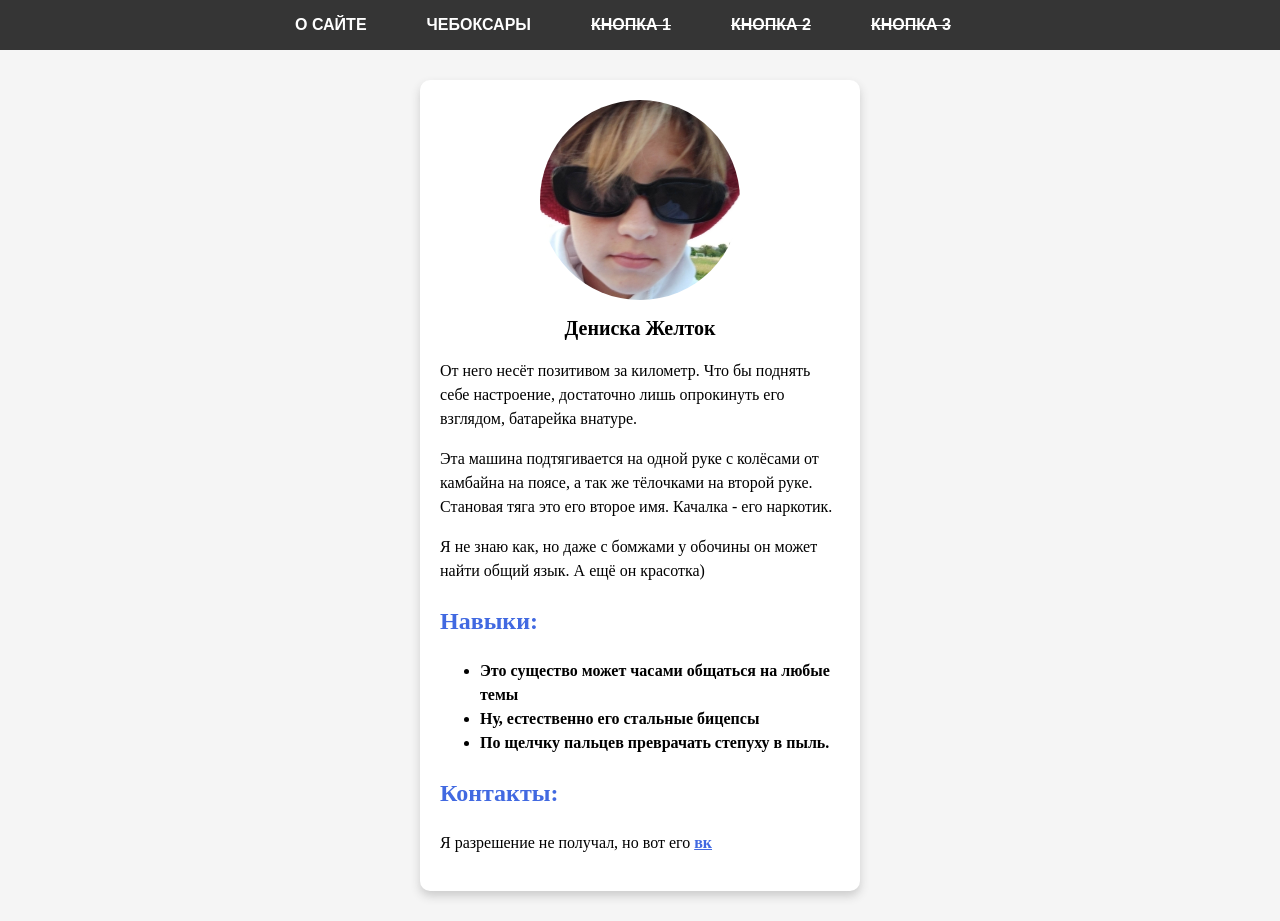
==== den.html @ 1d7c3c76 "Add files via upload" ====
<!DOCTYPE html>
<!DOCTYPE html>
<html lang="en" dir="ltr">
  <head>
    <meta charset="utf-8">
    <link rel="stylesheet" type="text/css" href="den.css">
    <title>Рецепт Яичницы</title>
  </head>
  <body link="#4169E1" vlink="#4169E1" alink="#4169E1">
  <body>

    <nav>
      <ul>
        <li><a href='siteopis.html'><b> О сайте</b></a></li>
        <li><a href='index.html'><b>Чебоксары</b></a></li>
        <li><a href=''><b><s> Кнопка 1</s></b></a></li>
        <li><a href=''><b><s> Кнопка 2</s></b></a></li>
        <li><a href=''><b><s> Кнопка 3</s></b></a></li>
      </ul>
    </nav>

    <div class="card">
      <img class="card-photo" src="den.jpg" alt="Дениска <3">
      <h1 class="card-title">Дениска Желток</h1>
    <div class="card-text">
        <p>От него несёт позитивом за километр. Что бы поднять себе настроение, достаточно лишь опрокинуть его взглядом, батарейка внатуре.<p>Эта машина подтягивается на одной руке с колёсами от камбайна на поясе, а так же тёлочками на второй руке. Становая тяга это его второе имя. Качалка - его наркотик.</p>
        <p>Я не знаю как, но даже с бомжами у обочины он может найти общий язык. А ещё он красотка)</p>
        <h2 style="color: #4169E1"> Навыки: </h2>
        <ul>
          <li><b>Это существо может часами общаться на любые темы</b></li>
          <li><b>Ну, естественно его стальные бицепсы</b></li>
          <li><b>По щелчку пальцев преврачать степуху в пыль.</b></li>
        </ul>
        <h2 style="color: #4169E1">Контакты: </h2>
        <p>Я разрешение не получал, но вот его <b><a href="https://vk.com/denisich17" target="_blank">вк</a></b></p>

  </body>
---- den.css ----
body {
  margin: 0;
    font-family: Tahoma;
    line-height: 1.5;
    background-color: #f5f5f5;
}

.card {
  width: 400px;
  margin: 30px auto;
  background-color: #fff;
  box-shadow: 0 5px 10px #ccc;
  border-radius: 10px;
  padding: 20px
}

.card-photo {
  display: block;
  width: 200px;
  height: 200px;
  margin: 0 auto;
  border-radius: 50%
}

.card-title {
  font-size: 20px;
  text-align: center;
}

nav {
  width: 750px;
  margin: 0 auto;
  font-family: 'Gill Sans', sans-serif;
}

nav::before {
  content: '';
  display: block;
  height: 50px;
  width: 100%;
  background: #353535;
  position: absolute;
  left: 0;
  z-index: -1;
}

nav ul {
  margin: 0;
  padding: 0;
  list-style: none;
  height: 50px;
}

nav ul li {
  float: left;
}

nav ul li a {
  color: white;
  display: block;
  height: 50px;
  padding: 0 30px;
  text-transform: uppercase;
  text-decoration: none;
  line-height: 50px;
}

nav ul li a:hover {
  background: #4169E1;
  transition: all 0.17s ease-out;
}
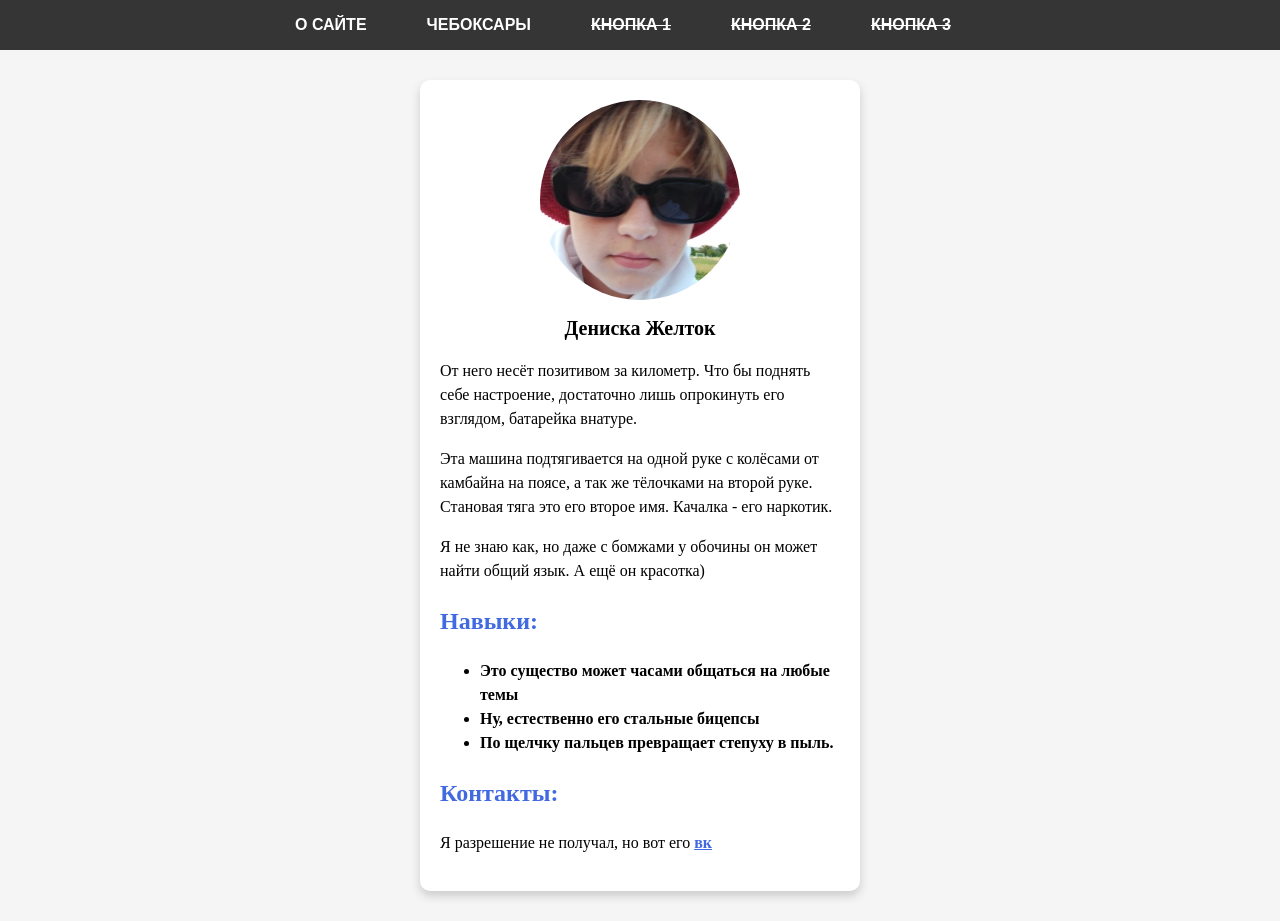
==== commit db95c38d: "Update den.html" ====
--- a/den.html
+++ b/den.html
@@ -29,7 +29,7 @@
         <ul>
           <li><b>Это существо может часами общаться на любые темы</b></li>
           <li><b>Ну, естественно его стальные бицепсы</b></li>
-          <li><b>По щелчку пальцев преврачать степуху в пыль.</b></li>
+          <li><b>По щелчку пальцев превращает степуху в пыль.</b></li>
         </ul>
         <h2 style="color: #4169E1">Контакты: </h2>
         <p>Я разрешение не получал, но вот его <b><a href="https://vk.com/denisich17" target="_blank">вк</a></b></p>
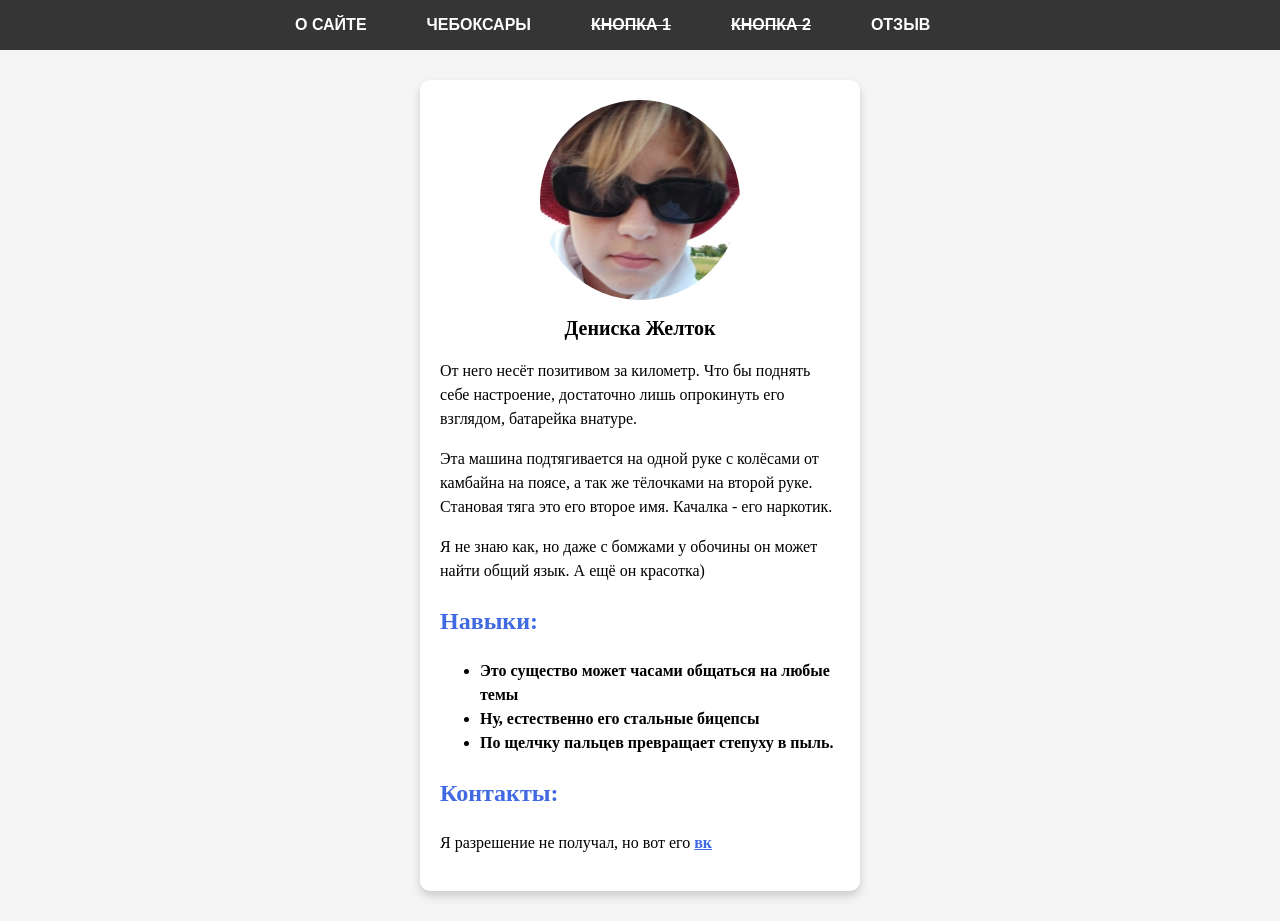
==== commit 8b46b64a: "Add files via upload" ====
--- a/den.html
+++ b/den.html
@@ -15,7 +15,7 @@
         <li><a href='index.html'><b>Чебоксары</b></a></li>
         <li><a href=''><b><s> Кнопка 1</s></b></a></li>
         <li><a href=''><b><s> Кнопка 2</s></b></a></li>
-        <li><a href=''><b><s> Кнопка 3</s></b></a></li>
+        <li><a href='ots3.html'><b>Отзыв</b></a></li>
       </ul>
     </nav>
 
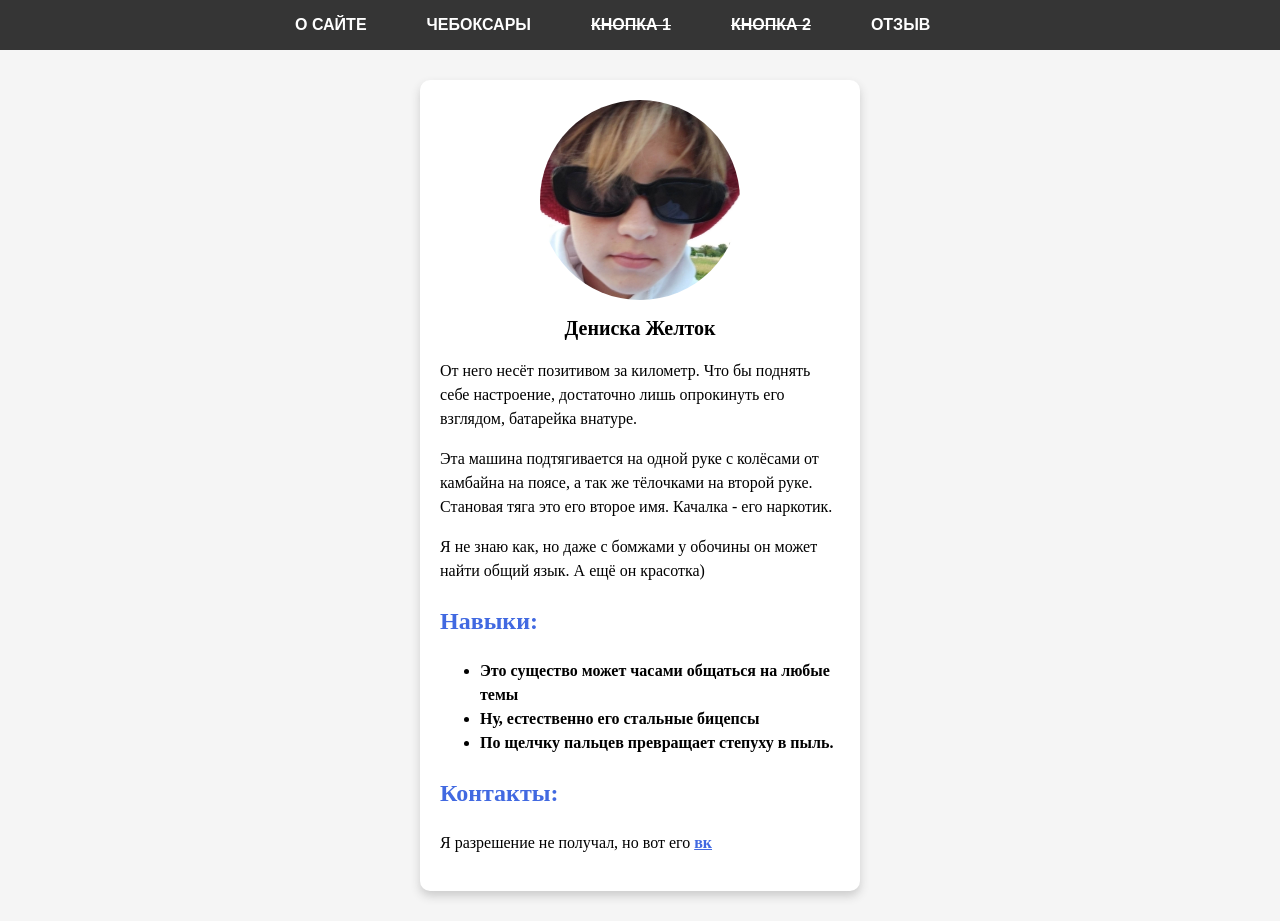
==== commit 794e3d8a: "Add files via upload" ====
--- a/den.html
+++ b/den.html
@@ -8,7 +8,7 @@
   </head>
   <body link="#4169E1" vlink="#4169E1" alink="#4169E1">
   <body>
-
+  <div class="all">
     <nav>
       <ul>
         <li><a href='siteopis.html'><b> О сайте</b></a></li>
